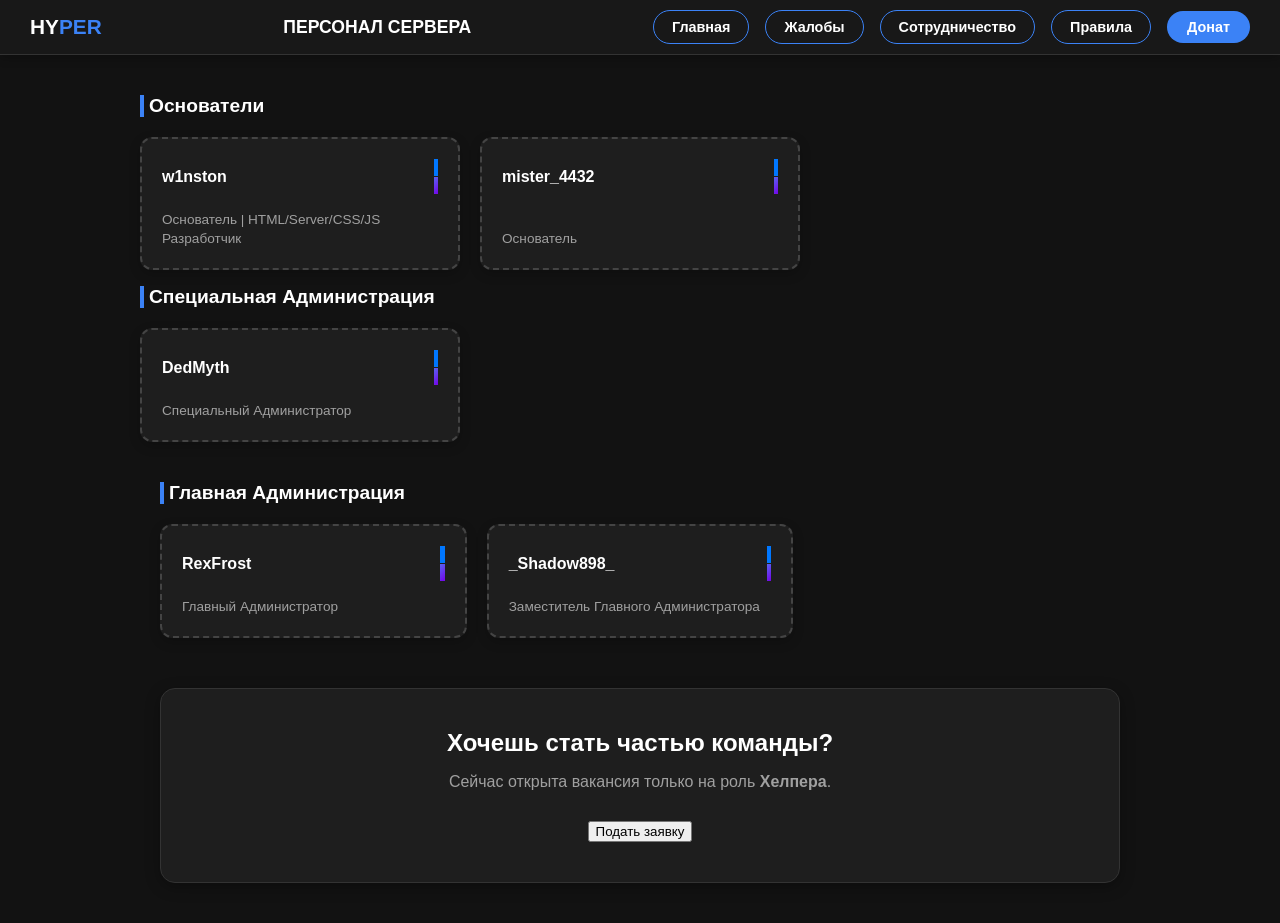
==== index.html @ 081f2c0c "Update index.html" ====
<!DOCTYPE html>
<!DOCTYPE html>
<html lang="ru">
<head>
  <meta charset="UTF-8">
  <meta name="viewport" content="width=device-width, initial-scale=1.0">
  <title>Персонал сервера HYPER</title>
  <link rel="stylesheet" href="style.css">
  <link rel="icon" href="favicon.ico" type="image/x-icon">
</head>
<body>

  <header class="top-navbar">
    <div class="logo">HY<span>PER</span></div>
    <div class="nav-center">Персонал сервера</div>
    <div class="nav-right">
      <a href="https://mc-hyper.github.io/main/" class="btn-nav">Главная</a>
      <a href="https://mc-hyper.github.io/complaints/" class="btn-nav">Жалобы</a>
      <a href="https://mc-hyper.github.io/cooperation/?" class="btn-nav">Сотрудничество</a>
      <a href="https://mc-hyper.github.io/rules/" class="btn-nav">Правила</a>
      <a href="https://hyper-donate.easydonate.ru" class="btn-donate">Донат</a>
    </div>
  </header>

  <div class="container">
    <h2 class="section-title">Основатели</h2>
    <div class="staff-grid">
      <div class="staff-card">
        <div class="card-header">
          <h3 class="staff-name">w1nston</h3>
          <div class="social-inline-buttons">
            <a href="https://vk.ru/moregoodedits" class="social-btn icon-vk"><svg viewBox="0 0 24 24"></a>
            <a href="https://discordapp.com/users/fairy0176" class="social-btn icon-dc"><svg viewBox="0 0 24 24"></a>
          </div>
        </div>
        <p class="staff-role">Основатель | HTML/Server/CSS/JS Разработчик</p>
      </div>
      <div class="staff-card">
        <div class="card-header">
          <h3 class="staff-name">mister_4432</h3>
          <div class="social-inline-buttons">
            <a href="https://vk.ru/id856819378" class="social-btn icon-vk"><svg viewBox="0 0 24 24"></a>
            <a href="https://discordapp.com/users/papys0823_42952" class="social-btn icon-dc"><svg viewBox="0 0 24 24"></a>
          </div>
        </div>
        <p class="staff-role">Основатель</p>
      </div>
    </div>

    <h2 class="section-title">Специальная Администрация</h2>
    <div class="staff-grid">
      <div class="staff-card">
        <div class="card-header">
          <h3 class="staff-name">DedMyth</h3>
          <div class="social-inline-buttons">
            <a href="https://vk.ru/dedmaksy" class="social-btn icon-vk"><svg viewBox="0 0 24 24"></a>
            <a href="https://discordapp.com/users/swen_zzz" class="social-btn icon-dc"><svg viewBox="0 0 24 24"></a>
          </div>
        </div>
        <p class="staff-role">Специальный Администратор</p>
      </div>
    </div>

<div class="container">
    <h2 class="section-title">Главная Администрация</h2>
    <div class="staff-grid">
      <div class="staff-card">
        <div class="card-header">
          <h3 class="staff-name">RexFrost</h3>
          <div class="social-inline-buttons">
            <a href="https://vk.ru/lynn2024" class="social-btn icon-vk"><svg viewBox="0 0 24 24"></a>
            <a href="https://discordapp.com/users/pepesnel" class="social-btn icon-dc"><svg viewBox="0 0 24 24"></a>
          </div>
        </div>
        <p class="staff-role">Главный Администратор</p>
      </div>
      <div class="staff-card">
        <div class="card-header">
          <h3 class="staff-name">_Shadow898_</h3>
          <div class="social-inline-buttons">
            <a href="https://vk.ru/id822250156" class="social-btn icon-vk"><svg viewBox="0 0 24 24"></a>
            <a href="https://discordapp.com/users/go_pvp13513" class="social-btn icon-dc"><svg viewBox="0 0 24 24"></a>
          </div>
        </div>
        <p class="staff-role">Заместитель Главного Администратора</p>
      </div>
    </div>

    <div class="apply-section">
      <h2>Хочешь стать частью команды?</h2>
      <p>Сейчас открыта вакансия только на роль <strong>Хелпера</strong>.</p>
      <button id="open-modal-btn" class="floating-apply-btn">Подать заявку</button>
    </div>
  </div>

  <!-- МОДАЛЬНОЕ ОКНО -->
  <div id="application-modal" class="modal-overlay">
    <div class="modal-window">
      <span class="close-btn">&times;</span>
      <h2 style="margin-top: 0;">Заявка на должность</h2>
      <form id="application-form">
        <div class="form-group">
          <label>Желаемая роль</label>
          <select name="role" enabled>
            <option value="Хелпер">Хелпер</option>
            <option value="Тестер">Тестер</option>
            <option value="Билдер">Билдер</option>
          </select>
        </div>

        <div class="form-group">
          <label>Ник в Minecraft</label>
          <input type="text" name="mc-nick" required placeholder="Например: Steve">
        </div>

        <div class="form-group">
          <label>Discord тег</label>
          <input type="text" name="discord" required placeholder="Например: user#1234">
        </div>

        <div class="form-group">
          <label>VK Username</label>
          <input type="text" name="vk" required placeholder="Например: @user123">
        </div>

        <div class="form-group">
          <label>Почему ты подходишь?</label>
          <textarea name="reason" rows="4" required placeholder="Расскажи о себе..."></textarea>
        </div>

        <button type="submit" class="submit-btn" id="submit-btn">Отправить заявку</button>
        <div id="form-message" class="form-message"></div>
      </form>
    </div>
  </div>

  <script>
    document.addEventListener('DOMContentLoaded', () => {
      const openBtn = document.getElementById('open-modal-btn');
      const modal = document.getElementById('application-modal');
      const closeBtn = document.querySelector('.close-btn');
      const form = document.getElementById('application-form');
      const submitBtn = document.getElementById('submit-btn');
      const messageBox = document.getElementById('form-message');

      // --- ЛОГИКА МОДАЛЬНОГО ОКНА ---
      const openModal = () => { modal.classList.add('active'); };
      const closeModal = () => { modal.classList.remove('active'); messageBox.textContent = ''; };

      if(openBtn) openBtn.addEventListener('click', openModal);
      if(closeBtn) closeBtn.addEventListener('click', closeModal);
      
      // Закрытие по клику вне окна
      modal.addEventListener('click', (e) => {
        if (e.target === modal) closeModal();
      });
      
      // Закрытие по Esc
      document.addEventListener('keydown', (e) => {
        if (e.key === 'Escape' && modal.classList.contains('active')) closeModal();
      });

      // --- ЛОГИКА ОТПРАВКИ В DISCORD (WEBHOOK) ---
      form.addEventListener('submit', async (e) => {
        e.preventDefault();
        
        // 1. Блокируем кнопку, чтобы не нажали 10 раз
        submitBtn.disabled = true;
        submitBtn.textContent = 'Отправка...';
        messageBox.className = 'form-message';

        // 2. Собираем данные
        const formData = new FormData(form);
        const data = Object.fromEntries(formData.entries());

        // 3. НАСТРОЙКА: ВСТАВЬ СЮДА СВОЮ ССЫЛКУ НА WEBHOOK DISCORD
        // Если ты вставишь это на публичный хостинг, любой сможет спамить в твой канал!
        const DISCORD_WEBHOOK_URL = 'https://discordapp.com/api/webhooks/1541993157850308749/PZ5yuOxy6VZzHzonyMzXp7y_QLGklnZvp0VkopCit9hpjQlPVGImaveMgan5rdOkyJQc'; 

        if (DISCORD_WEBHOOK_URL === 'Closed') {
          messageBox.textContent = 'Заявки на данный момент закрыты';
          messageBox.classList.add('error');
          submitBtn.disabled = false;
          submitBtn.textContent = 'Отправить заявку';
          return;
        }

        // 4. Формируем сообщение для Discord (Embed)
        const payload = {
          "embeds": [
            {
              "title": "🆕 Новая заявка на Персонал Сервера!",
              "color": 5814783, // HEX код цвета (бирюзовый)
              "fields": [
                { "name": "Никнейм (MC)", "value": data['mc-nick'], "inline": true },
                { "name": "Discord", "value": data['discord'], "inline": true },
                { "name": "Vk", "value": data['vk'], "inline": true },
                { "name": "Мотивация", "value": data['reason'] || "Не указано"}
              ],
              "footer": { "text": "Сервер HYPER" },
              "timestamp": new Date().toISOString()
            }
          ]
        };

        try {
          const response = await fetch(DISCORD_WEBHOOK_URL, {
            method: 'POST',
            headers: { 'Content-Type': 'application/json' },
            body: JSON.stringify(payload)
          });

          if (response.ok) {
            messageBox.textContent = '✅ Заявка успешно отправлена!';
            messageBox.classList.add('success');
            form.reset();
            setTimeout(closeModal, 2000);
          } else {
            throw new Error('Ошибка Discord API');
          }
        } catch (error) {
          console.error(error);
          messageBox.textContent = '❌ Ошибка отправки. Попробуйте позже.';
          messageBox.classList.add('error');
        } finally {
          submitBtn.disabled = false;
          submitBtn.textContent = 'Отправить заявку';
        }
      });
    });
  </script>
</body>
</html>
---- style.css ----
:root {
  --bg-body: #121212;
  --bg-card: #1e1e1e;
  --bg-modal: #2c2c2c;
  
  --text-main: #ffffff;
  --text-secondary: #a0a0a0;
  
  --accent-blue: #3b82f6;
  --accent-blue-hover: #2563eb;
  
  --border-color: #333333;
  --border-dashed: #444444;
}

body {
  font-family: 'Segoe UI', Roboto, Helvetica, Arial, sans-serif;
  background-color: var(--bg-body);
  color: var(--text-main);
  margin: 0;
  padding: 0;
}

.top-navbar {
  display: flex;
  justify-content: space-between;
  align-items: center;
  /* Тонкое меню: меньше отступы сверху/снизу и по краям */
  padding: 10px 30px;
  background: #181818;
  border-bottom: 1px solid var(--border-color);
  box-shadow: 0 2px 10px rgba(0,0,0,0.3);
  position: sticky;
  top: 0;
  z-index: 100;
}

.logo {
  /* Чуть меньше, чтобы меню было компактнее */
  font-size: 1.3rem;
  font-weight: 800;
  color: #ffffff;
  text-transform: uppercase;
}
.logo span { color: var(--accent-blue); }

.nav-center {
  color: var(--text-main);
  font-size: 1.1rem;
  font-weight: 700;
  text-transform: uppercase;
}

.nav-right {
  display: flex;
  align-items: center;
  gap: 16px;
}

.btn-nav {
  display: inline-block;
  padding: 8px 18px;
  background-color: transparent;
  color: var(--text-main);
  text-decoration: none;
  border: 1px solid var(--accent-blue);
  border-radius: 20px;
  font-weight: 600;
  font-size: 0.9rem;
  transition: all 0.2s;
}
.btn-nav:hover {
  background-color: rgba(59, 130, 246, 0.15);
  color: var(--accent-blue);
  border-color: var(--accent-blue);
}

.btn-donate {
  display: inline-block;
  background-color: var(--accent-blue);
  color: white !important;
  padding: 8px 20px;
  border-radius: 20px;
  font-size: 0.9rem;
  text-decoration: none;
  font-weight: 600;
  transition: background 0.2s, transform 0.1s;
}
.btn-donate:hover { 
  background-color: var(--accent-blue-hover); 
  transform: scale(1.02);
}

.container {
  max-width: 1000px;
  margin: 40px auto;
  padding: 0 20px;
}

h2.section-title {
  font-size: 1.2rem;
  color: var(--text-main);
  margin-bottom: 20px;
  padding-left: 5px;
  border-left: 4px solid var(--accent-blue);
}

/* Сетка для персонала и правил (одинаковая) */
.staff-grid, .rules-grid {
  display: grid;
  grid-template-columns: repeat(auto-fill, minmax(240px, 1fr));
  gap: 20px;
}

/* Карточка (и для персонала, и для правил) */
.staff-card {
  background: var(--bg-card);
  border-radius: 12px;
  padding: 20px;
  border: 2px dashed var(--border-dashed); 
  box-shadow: 0 4px 12px rgba(0,0,0,0.2);
  display: flex;
  flex-direction: column;
  justify-content: space-between;
  transition: transform 0.2s, border-color 0.2s;
}

.staff-card:hover {
  transform: translateY(-5px);
  border-color: var(--accent-blue);
}

.card-header {
  display: flex;
  justify-content: space-between;
  align-items: center;
  margin-bottom: 15px;
}

.staff-name {
  font-size: 1rem;
  font-weight: 700;
  color: var(--text-main);
  margin: 0;
  line-height: 1.3;
}

.social-icons {
  display: flex;
  gap: 8px;
}

.icon-badge {
  width: 24px;
  height: 24px;
  border-radius: 50%;
  display: flex;
  align-items: center;
  justify-content: center;
  font-size: 12px;
  color: white;
}
.icon-vk { background: #0077FF; }
.icon-dc { background: linear-gradient(135deg, #5865F2, #7403E7); }

.staff-role {
  font-size: 0.85rem;
  color: var(--text-secondary);
  line-height: 1.4;
  margin: 0;
}

/* Ссылки внутри правил */
.external-link {
  color: var(--accent-blue);
  text-decoration: underline;
  font-weight: 600;
}
.external-link:hover { color: var(--accent-blue-hover); }

/* Блок заявки (только для index.html, но стиль можно оставить) */
.apply-section {
  background: var(--bg-card);
  border-radius: 15px;
  padding: 40px;
  text-align: center;
  box-shadow: 0 4px 15px rgba(0,0,0,0.3);
  margin-top: 50px;
  border: 1px solid var(--border-color);
}
.apply-section h2 { margin: 0 0 10px 0; color: var(--text-main); }
.apply-section p { color: var(--text-secondary); margin-bottom: 30px; }

.btn-apply {
  background-color: var(--accent-blue);
  color: white;
  border: none;
  padding: 12px 30px;
  font-size: 1rem;
  border-radius: 50px;
  cursor: pointer;
  transition: transform 0.2s, background 0.2s;
  font-weight: 600;
}
.btn-apply:hover {
  background-color: var(--accent-blue-hover);
  transform: scale(1.05);
}

/* Модальное окно (только для index.html) */
.modal-overlay {
  position: fixed; top: 0; left: 0; width: 100%; height: 100%;
  background: rgba(0,0,0,0.7); display: none;
  justify-content: center; align-items: center; z-index: 1000;
}
.modal-overlay.active { display: flex; }

.modal-window {
  background: var(--bg-modal);
  padding: 30px;
  width: 90%;
  max-width: 450px;
  border-radius: 15px;
  box-shadow: 0 10px 30px rgba(0,0,0,0.5);
  position: relative;
  border: 1px solid var(--border-color);
}
.close-btn {
  position: absolute; top: 15px; right: 20px;
  font-size: 24px; cursor: pointer; color: var(--text-secondary);
}
.close-btn:hover { color: var(--accent-blue); }

.form-group { margin-bottom: 15px; }
.form-group label {
  display: block;
  margin-bottom: 5px;
  color: var(--text-main);
  font-weight: 600;
}
.form-group input, .form-group textarea, .form-group select {
  width: 100%;
  padding: 10px;
  border: 1px solid var(--border-color);
  border-radius: 8px;
  box-sizing: border-box;
  background: #2c2c2c;
  color: white;
}
.form-group input:focus, .form-group textarea:focus {
  outline: none;
  border-color: var(--accent-blue);
}
.submit-btn {
  width: 100%;
  padding: 12px;
  background: var(--accent-blue);
  color: white;
  border: none;
  border-radius: 8px;
  font-weight: 600;
  cursor: pointer;
  transition: background 0.2s;
}
.submit-btn:hover { background: var(--accent-blue-hover); }
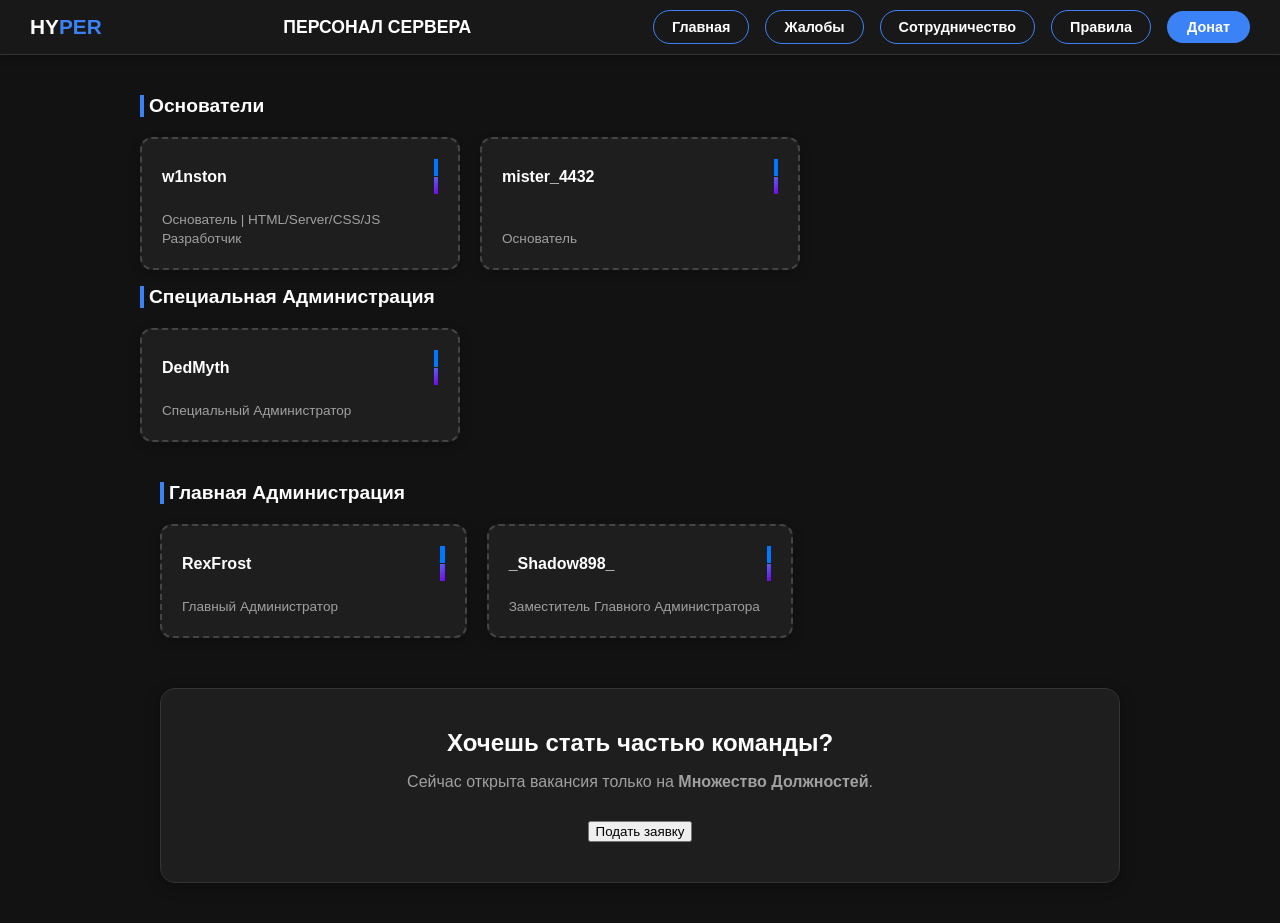
==== commit 1a9a4923: "Update index.html" ====
--- a/index.html
+++ b/index.html
@@ -88,7 +88,7 @@
 
     <div class="apply-section">
       <h2>Хочешь стать частью команды?</h2>
-      <p>Сейчас открыта вакансия только на роль <strong>Хелпера</strong>.</p>
+      <p>Сейчас открыта вакансия только на <strong>Множество Должностей</strong>.</p>
       <button id="open-modal-btn" class="floating-apply-btn">Подать заявку</button>
     </div>
   </div>
@@ -193,6 +193,7 @@
               "color": 5814783, // HEX код цвета (бирюзовый)
               "fields": [
                 { "name": "Никнейм (MC)", "value": data['mc-nick'], "inline": true },
+                { "name": "Должность", "value": data['role'], "inline": true },
                 { "name": "Discord", "value": data['discord'], "inline": true },
                 { "name": "Vk", "value": data['vk'], "inline": true },
                 { "name": "Мотивация", "value": data['reason'] || "Не указано"}
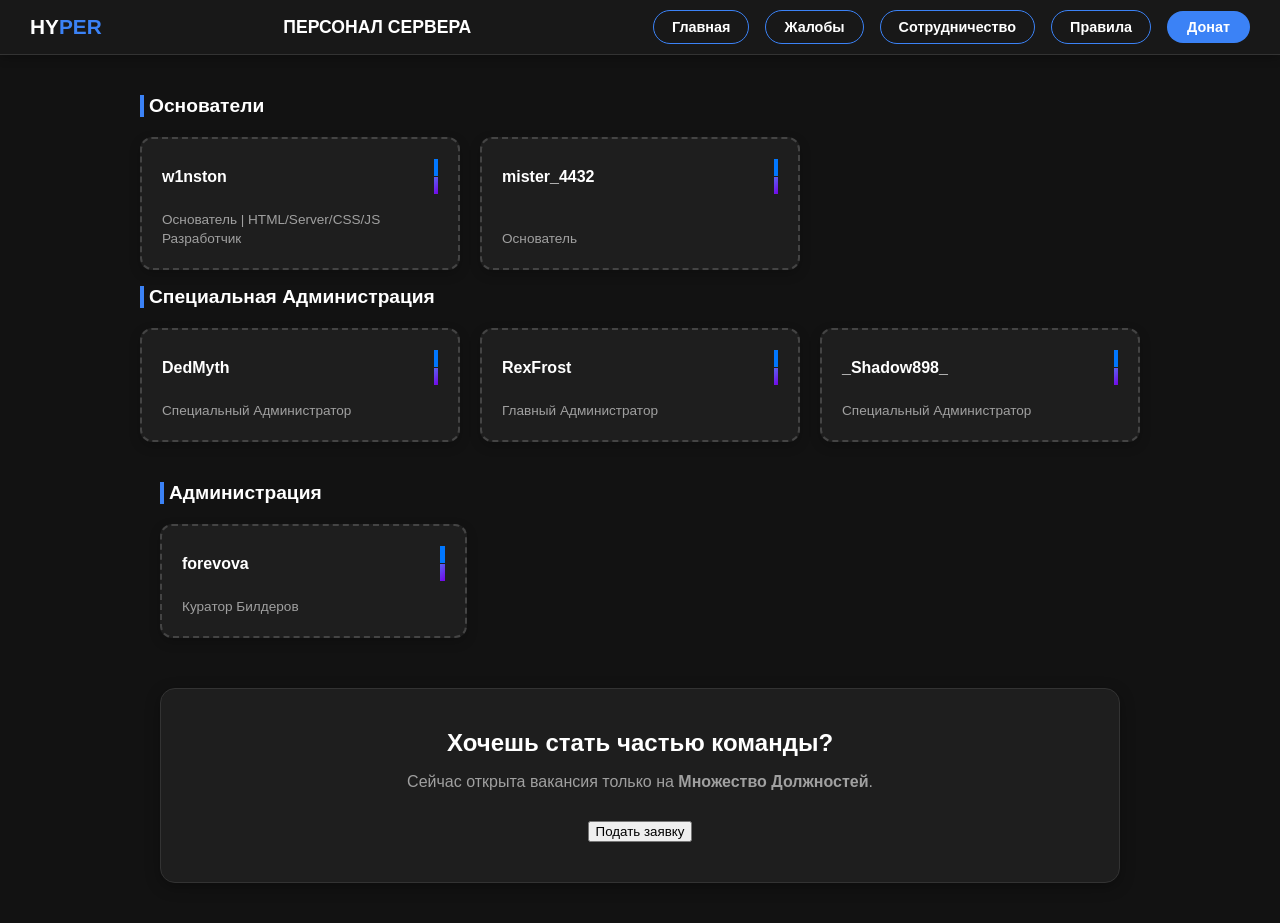
==== commit 3b6749d4: "Update index.html" ====
--- a/index.html
+++ b/index.html
@@ -59,12 +59,7 @@
         </div>
         <p class="staff-role">Специальный Администратор</p>
       </div>
-    </div>
-
-<div class="container">
-    <h2 class="section-title">Главная Администрация</h2>
-    <div class="staff-grid">
-      <div class="staff-card">
+       <div class="staff-card">
         <div class="card-header">
           <h3 class="staff-name">RexFrost</h3>
           <div class="social-inline-buttons">
@@ -72,7 +67,7 @@
             <a href="https://discordapp.com/users/pepesnel" class="social-btn icon-dc"><svg viewBox="0 0 24 24"></a>
           </div>
         </div>
-        <p class="staff-role">Главный Администратор</p>
+         <p class="staff-role">Главный Администратор</p>
       </div>
       <div class="staff-card">
         <div class="card-header">
@@ -82,7 +77,22 @@
             <a href="https://discordapp.com/users/go_pvp13513" class="social-btn icon-dc"><svg viewBox="0 0 24 24"></a>
           </div>
         </div>
-        <p class="staff-role">Заместитель Главного Администратора</p>
+        <p class="staff-role">Специальный Администратор</p>
+      </div>
+    </div>
+
+<div class="container">
+    <h2 class="section-title">Администрация</h2>
+    <div class="staff-grid">
+      <div class="staff-card">
+        <div class="card-header">
+          <h3 class="staff-name">forevova</h3>
+          <div class="social-inline-buttons">
+            <a href="https://vk.com/id819330360" class="social-btn icon-vk"><svg viewBox="0 0 24 24"></a>
+            <a href="https://discordapp.com/users/pepesnel" class="social-btn icon-dc"><svg viewBox="0 0 24 24"></a>
+          </div>
+        </div>
+        <p class="staff-role">Куратор Билдеров</p>
       </div>
     </div>
 
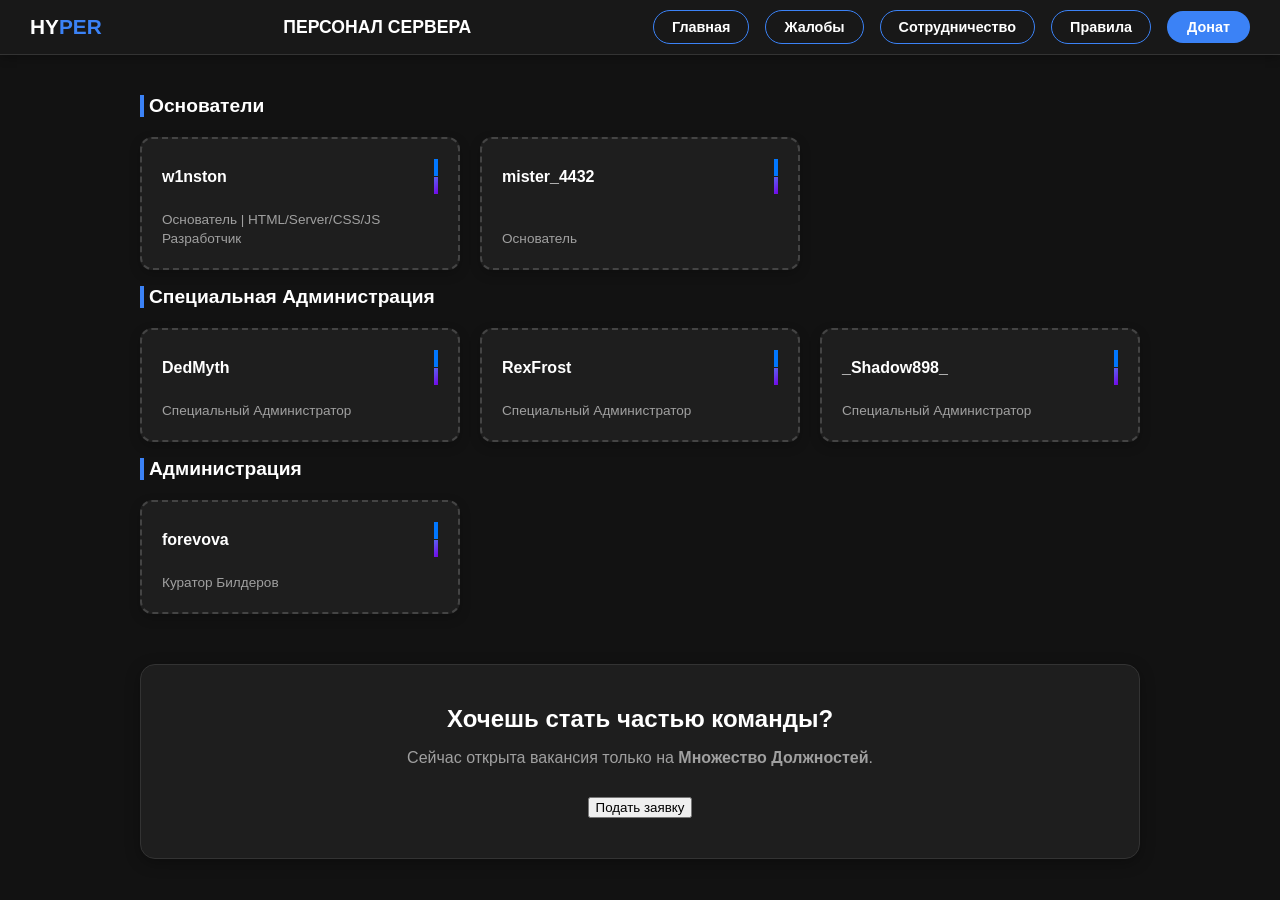
==== commit bdd50e7a: "Update index.html" ====
--- a/index.html
+++ b/index.html
@@ -67,7 +67,7 @@
             <a href="https://discordapp.com/users/pepesnel" class="social-btn icon-dc"><svg viewBox="0 0 24 24"></a>
           </div>
         </div>
-         <p class="staff-role">Главный Администратор</p>
+         <p class="staff-role">Специальный Администратор</p>
       </div>
       <div class="staff-card">
         <div class="card-header">
@@ -81,7 +81,6 @@
       </div>
     </div>
 
-<div class="container">
     <h2 class="section-title">Администрация</h2>
     <div class="staff-grid">
       <div class="staff-card">
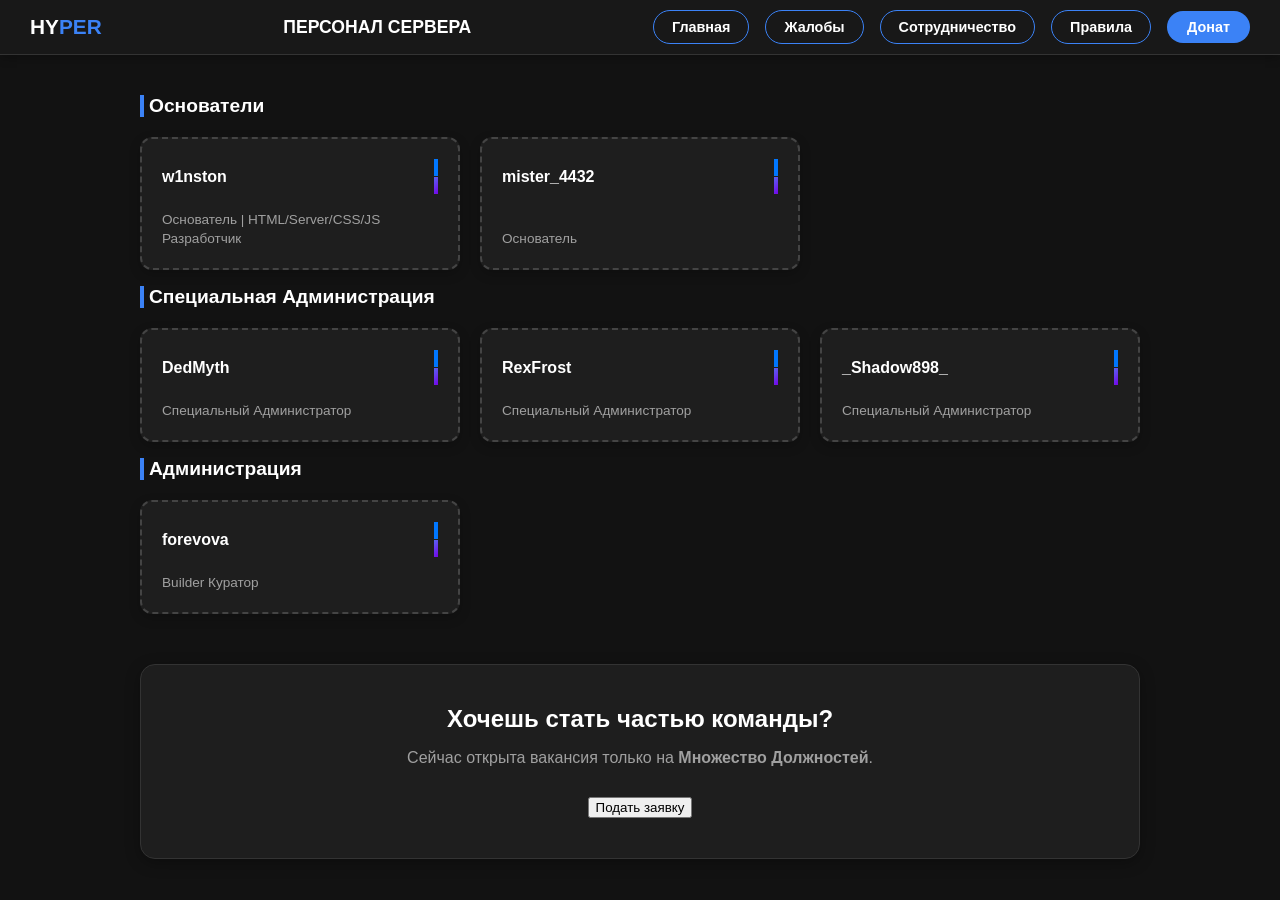
==== commit 64a6b721: "Update index.html" ====
--- a/index.html
+++ b/index.html
@@ -91,7 +91,7 @@
             <a href="https://discordapp.com/users/pepesnel" class="social-btn icon-dc"><svg viewBox="0 0 24 24"></a>
           </div>
         </div>
-        <p class="staff-role">Куратор Билдеров</p>
+        <p class="staff-role">Builder Куратор</p>
       </div>
     </div>
 
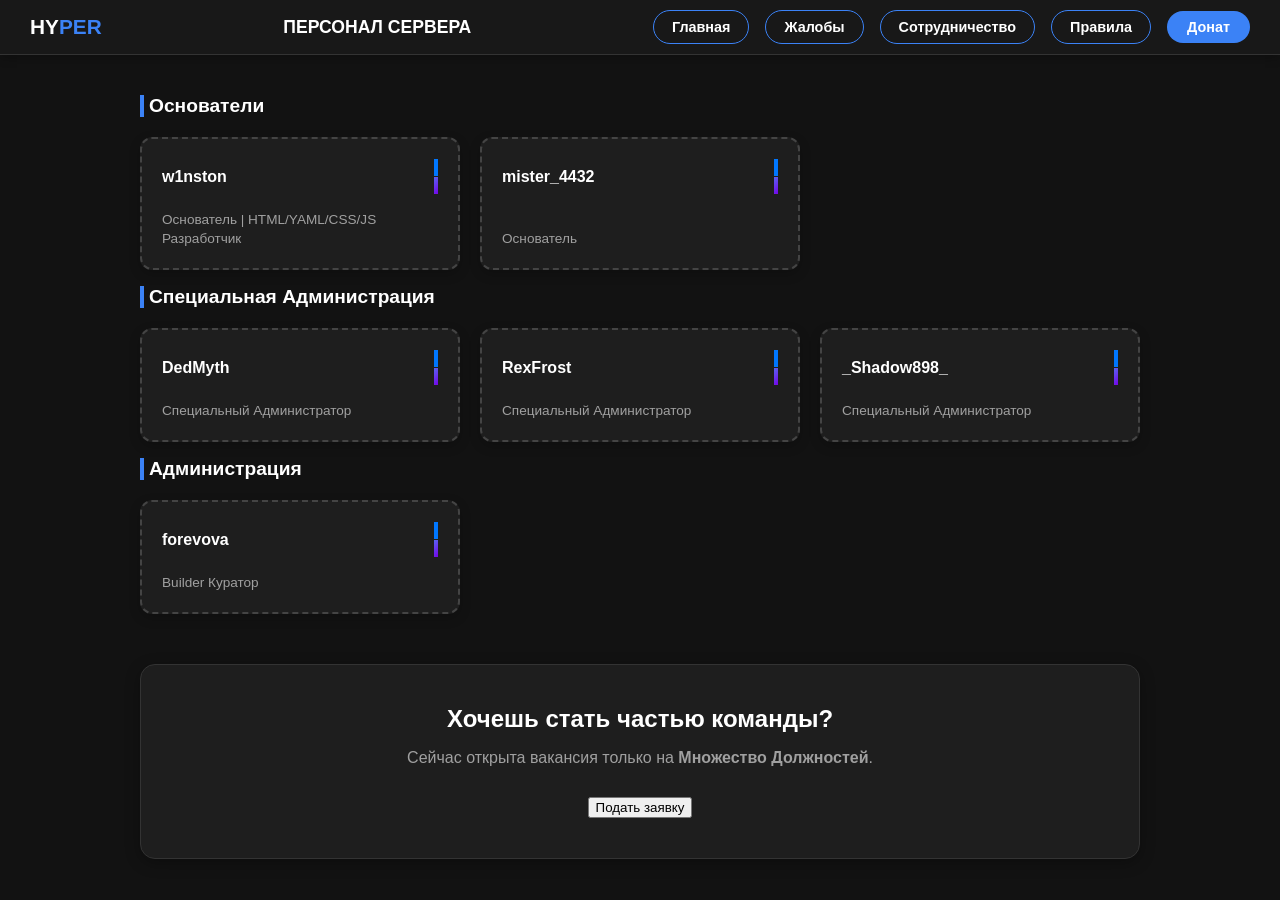
==== commit 6eff621a: "Update index.html" ====
--- a/index.html
+++ b/index.html
@@ -33,7 +33,7 @@
             <a href="https://discordapp.com/users/fairy0176" class="social-btn icon-dc"><svg viewBox="0 0 24 24"></a>
           </div>
         </div>
-        <p class="staff-role">Основатель | HTML/Server/CSS/JS Разработчик</p>
+        <p class="staff-role">Основатель | HTML/YAML/CSS/JS Разработчик</p>
       </div>
       <div class="staff-card">
         <div class="card-header">
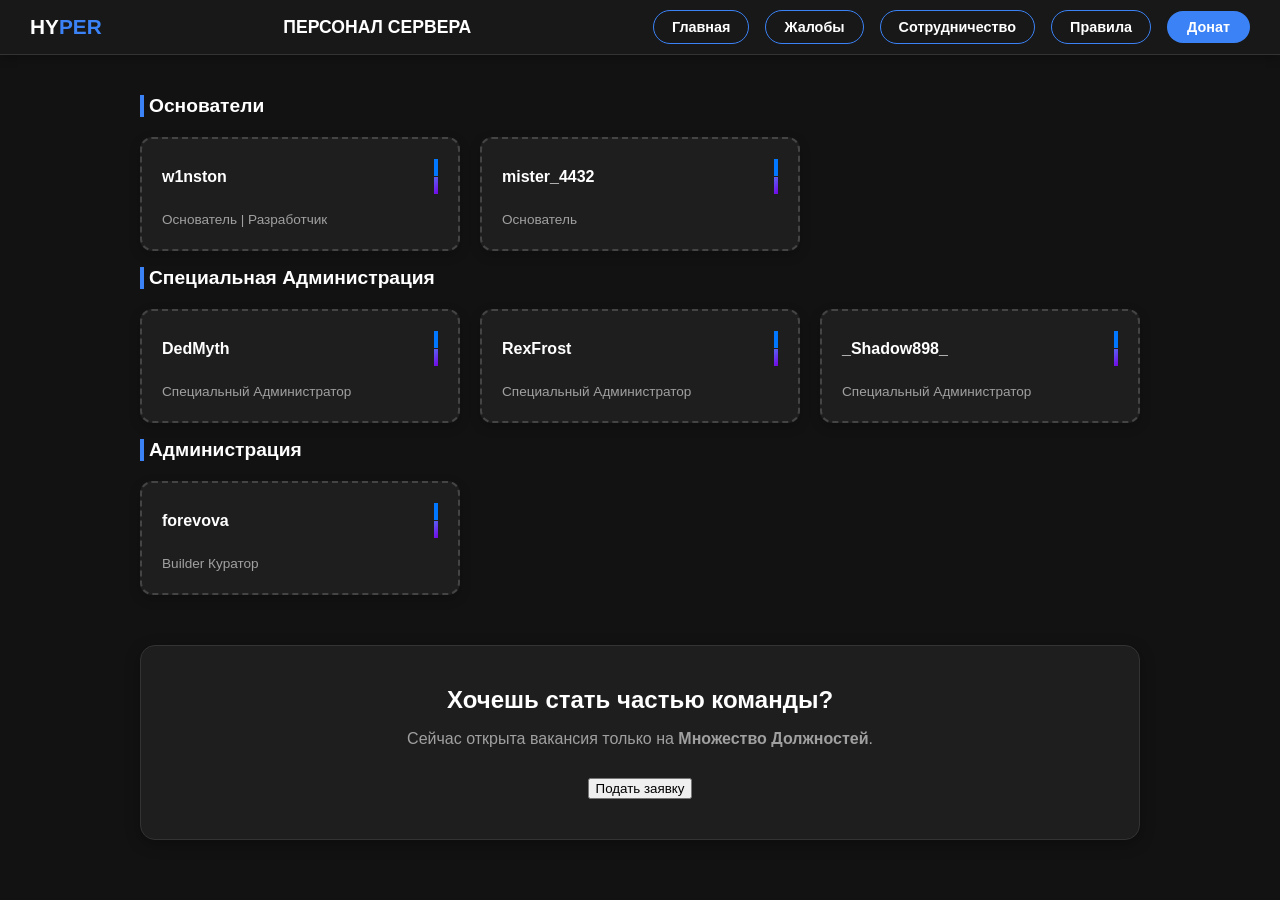
==== commit ea4ad6f0: "Update index.html" ====
--- a/index.html
+++ b/index.html
@@ -33,7 +33,7 @@
             <a href="https://discordapp.com/users/fairy0176" class="social-btn icon-dc"><svg viewBox="0 0 24 24"></a>
           </div>
         </div>
-        <p class="staff-role">Основатель | HTML/YAML/CSS/JS Разработчик</p>
+        <p class="staff-role">Основатель | Разработчик</p>
       </div>
       <div class="staff-card">
         <div class="card-header">
